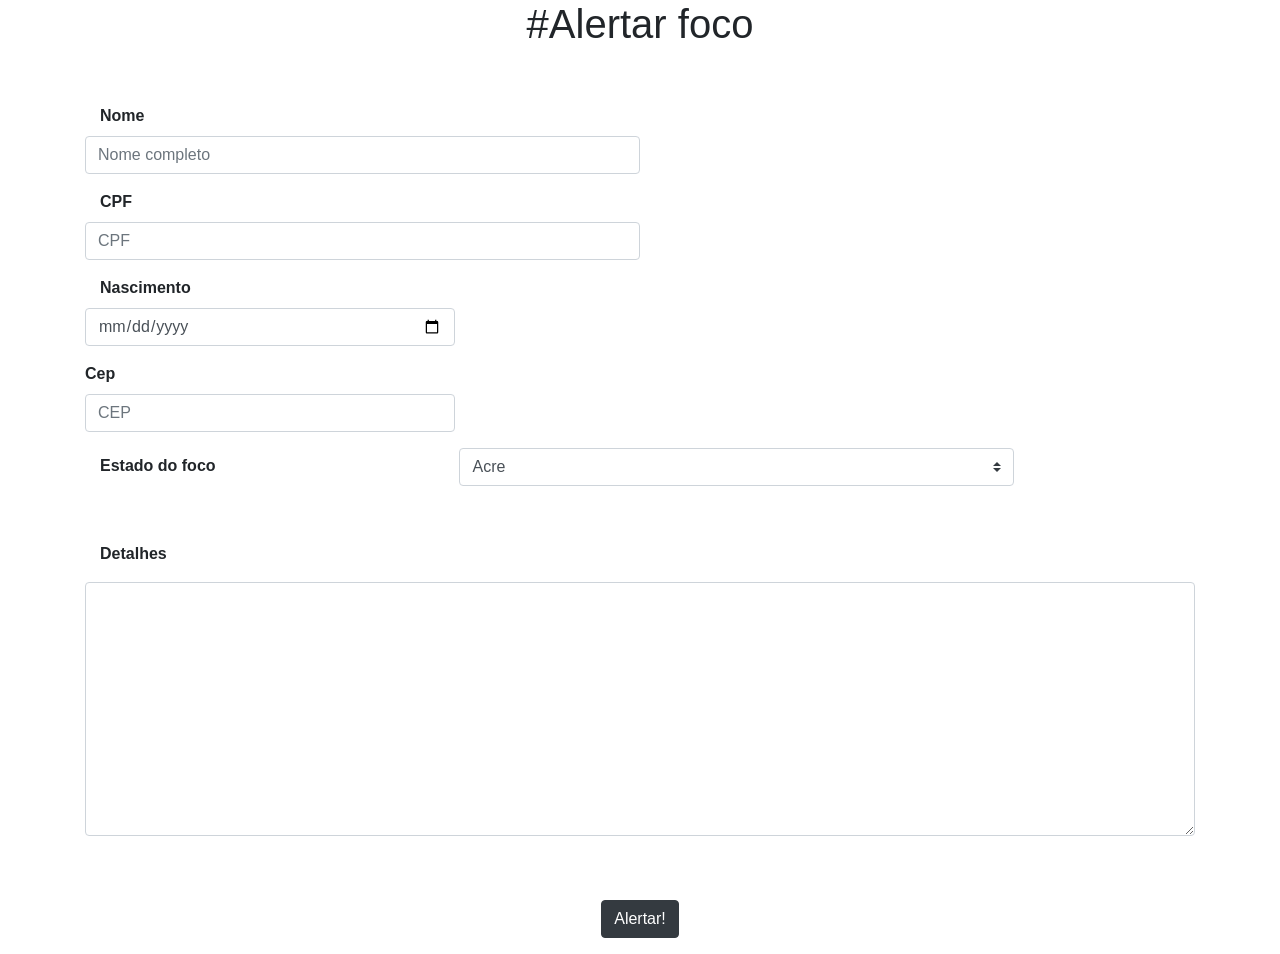
==== views/alerta.html @ d05313d4 "@jonasdsg - Telas" ====
<!DOCTYPE html>
<html lang="en">
<head>
    <meta charset="UTF-8">
    <meta name="viewport" content="width=device-width, initial-scale=1.0">
    <title>Informar Foco de queimada/incêndio</title>
    <link rel="stylesheet" href="https://stackpath.bootstrapcdn.com/bootstrap/4.5.0/css/bootstrap.min.css" integrity="sha384-9aIt2nRpC12Uk9gS9baDl411NQApFmC26EwAOH8WgZl5MYYxFfc+NcPb1dKGj7Sk" crossorigin="anonymous">
</head>
<body>
    <header class="container d-flex justify-content-center">
        <h1>#Alertar foco</h1>
    </header>

    <main>
        <div class="container mt-5">
            <form novalidate class="needs-validation" method="POST">
                <div class="form-group">
                    <label for="nome" class="col-md-2 form-control-label"><strong>Nome</strong></label>
                    <input type="text" name="nome" id="nome" placeholder="Nome completo" class="form-control col-md-6" required>
                </div>
                
                <!-- é possível validar dados e saber se a pessoa existe somente com o cpf e data de nascimento, porém essa funcionalidade ficará desabilitada.  -->

                <div class="form-group">
                    <label for="cpf" class="col-md-2 form-control-label"><strong>CPF</strong></label>
                    <input type="text" name="cpf" id="cpf" placeholder="CPF" class="form-control col-md-6" required>
                </div>
                <div class="form-group">
                    <label for="nasc" class="col-md-2 form-control-label"><strong>Nascimento</strong></label>
                    <input type="date" name="nasc" id="nasc" class="form-control col-md-4" placeholder="NASCIMENTO" required>
                </div>

                <!-- validar o endereço https://viacep.com.br/ws/01001000/json/ -->
                <div class="form-group">
                    <label for="cep" class="form-control-label"><strong>Cep</strong></label>
                    <input type="text" name="cep" id="cep" class="form-control col-md-4" placeholder="CEP" required>
                </div>

                <div class="form-gorup">
                    <label for="estado" class="col-md-4 form-control-label"><strong>Estado do foco</strong></label>
                    <select name="estado" id="estado" class="custom-select col-md-6">
                        <option value="AC">Acre</option>
                        <option value="AL">Alagoas</option>
                        <option value="AP">Amapá</option>
                        <option value="AM">Amazonas</option>
                        <option value="BA">Bahia</option>
                        <option value="CE">Ceará</option>
                        <option value="DF">Distrito Federal</option>
                        <option value="ES">Espírito Santo</option>
                        <option value="GO">Goiás</option>
                        <option value="MA">Maranhão</option>
                        <option value="MT">Mato Grosso</option>
                        <option value="MS">Mato Grosso do Sul</option>
                        <option value="MG">Minas Gerais</option>
                        <option value="PA">Pará</option>
                        <option value="PB">Paraíba</option>
                        <option value="PR">Paraná</option>
                        <option value="PE">Pernambuco</option>
                        <option value="PI">Piauí</option>
                        <option value="RJ">Rio de Janeiro</option>
                        <option value="RN">Rio Grande do Norte</option>
                        <option value="RS">Rio Grande do Sul</option>
                        <option value="RO">Rondônia</option>
                        <option value="RR">Roraima</option>
                        <option value="SC">Santa Catarina</option>
                        <option value="SP">São Paulo</option>
                        <option value="SE">Sergipe</option>
                        <option value="TO">Tocantins</option>
                    </select>
                </div>
            </div>
            <div class="container form-group d-flex flex-column mt-5">
                <label for="detalhes" class="col-md-2 form-control-label mt-2"><strong>Detalhes</strong></label>
                <textarea name="detalhes" id="detalhes" cols="30" rows="10" class="align-items-center col-md-12  form-control mt-2 "></textarea>
            </div>
            
            <div class="container d-flex justify-content-center">
                <div class="form-group align-items-center">
                    <button type="submit" class="btn btn-dark mt-5">Alertar!</button>
                </div>
            </div>

        </form>
    

    </main>
    <script src="https://code.jquery.com/jquery-3.5.1.slim.min.js" integrity="sha384-DfXdz2htPH0lsSSs5nCTpuj/zy4C+OGpamoFVy38MVBnE+IbbVYUew+OrCXaRkfj" crossorigin="anonymous"></script>
    <script src="https://cdn.jsdelivr.net/npm/popper.js@1.16.0/dist/umd/popper.min.js" integrity="sha384-Q6E9RHvbIyZFJoft+2mJbHaEWldlvI9IOYy5n3zV9zzTtmI3UksdQRVvoxMfooAo" crossorigin="anonymous"></script>
    <script src="https://stackpath.bootstrapcdn.com/bootstrap/4.5.0/js/bootstrap.min.js" integrity="sha384-OgVRvuATP1z7JjHLkuOU7Xw704+h835Lr+6QL9UvYjZE3Ipu6Tp75j7Bh/kR0JKI" crossorigin="anonymous"></script>
   
   <script>
        
        $(()=>{
            $('form').on('submit', e =>{
                const form = e.target;

                if(form.checkValidity()===false){
                    e.preventDefault();
                    e.stopPropagation();
                }

                $(form).addClass('was-validated');
            });
        });

    </script>

</body>
</html>
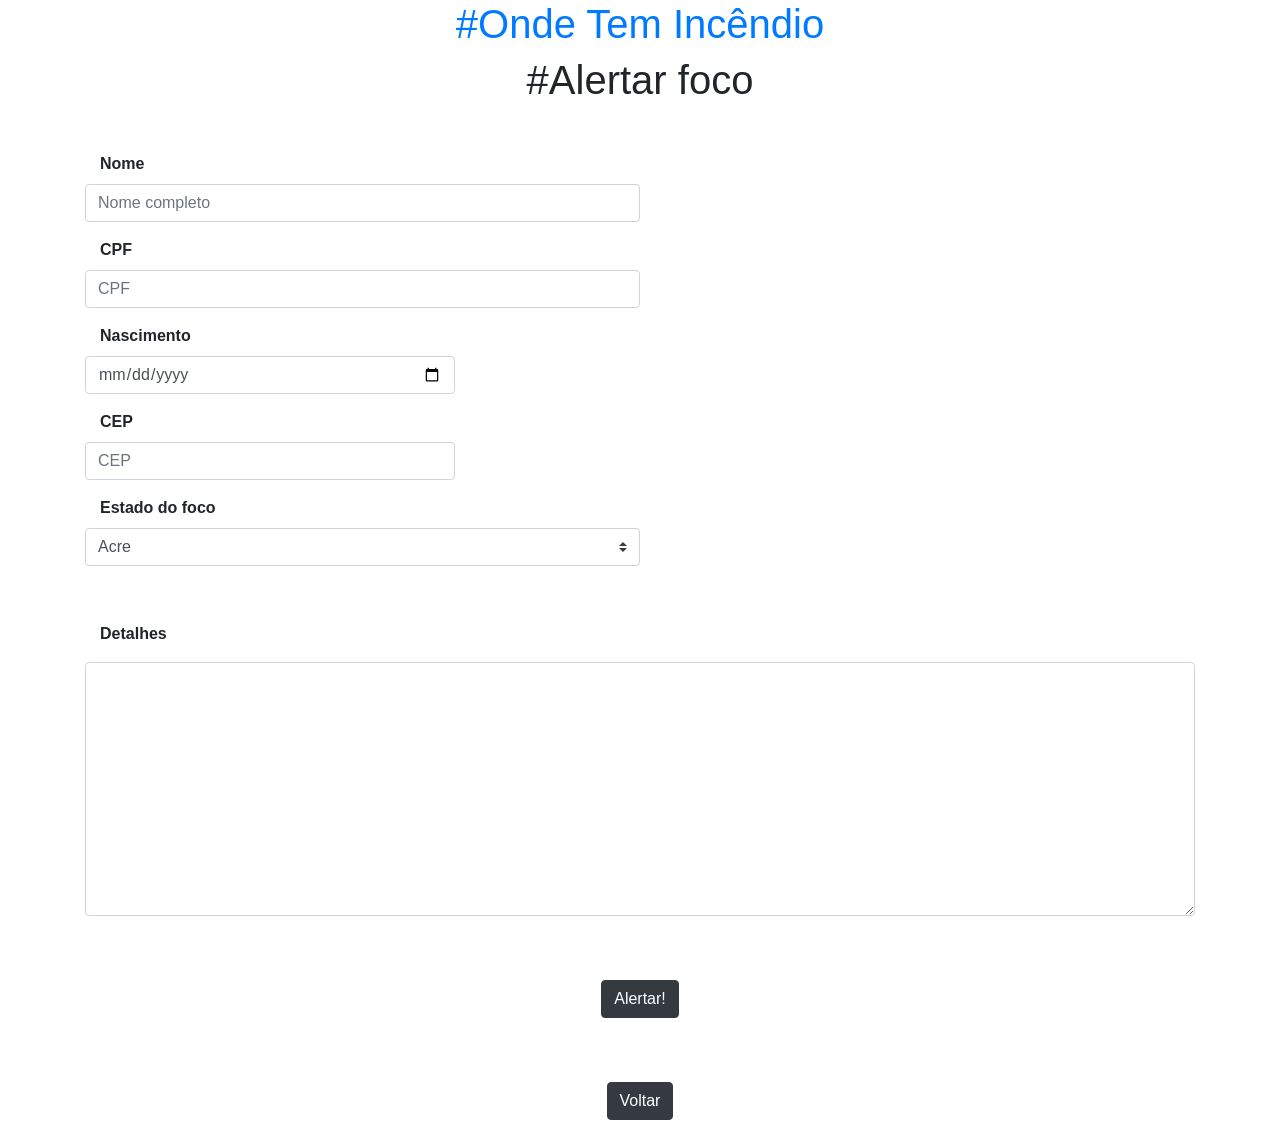
==== commit da4d209d: "Ajuste de Navegação Agora o usuário pode voltar para a página principal clicando no título do sistem" ====
--- a/views/alerta.html
+++ b/views/alerta.html
@@ -1,15 +1,22 @@
 <!DOCTYPE html>
 <html lang="en">
+
 <head>
     <meta charset="UTF-8">
     <meta name="viewport" content="width=device-width, initial-scale=1.0">
     <title>Informar Foco de queimada/incêndio</title>
     <link rel="stylesheet" href="https://stackpath.bootstrapcdn.com/bootstrap/4.5.0/css/bootstrap.min.css" integrity="sha384-9aIt2nRpC12Uk9gS9baDl411NQApFmC26EwAOH8WgZl5MYYxFfc+NcPb1dKGj7Sk" crossorigin="anonymous">
 </head>
+
 <body>
     <header class="container d-flex justify-content-center">
-        <h1>#Alertar foco</h1>
+        <h1><a href="main.html">#Onde Tem Incêndio</a></h1><br>
+        <!-- Pode ser um .png com a logo do sistema -->
     </header>
+
+    <div>
+        <h1 style="text-align:center;">#Alertar foco</h1>
+    </div>
 
     <main>
         <div class="container mt-5">
@@ -18,7 +25,7 @@
                     <label for="nome" class="col-md-2 form-control-label"><strong>Nome</strong></label>
                     <input type="text" name="nome" id="nome" placeholder="Nome completo" class="form-control col-md-6" required>
                 </div>
-                
+
                 <!-- é possível validar dados e saber se a pessoa existe somente com o cpf e data de nascimento, porém essa funcionalidade ficará desabilitada.  -->
 
                 <div class="form-group">
@@ -32,12 +39,12 @@
 
                 <!-- validar o endereço https://viacep.com.br/ws/01001000/json/ -->
                 <div class="form-group">
-                    <label for="cep" class="form-control-label"><strong>Cep</strong></label>
+                    <label for="cep" class="col-md-2 form-control-label"><strong>CEP</strong></label>
                     <input type="text" name="cep" id="cep" class="form-control col-md-4" placeholder="CEP" required>
                 </div>
 
                 <div class="form-gorup">
-                    <label for="estado" class="col-md-4 form-control-label"><strong>Estado do foco</strong></label>
+                    <label for="estado" class="col-md-4 form-control-label"><strong>Estado do foco</strong></label><br>
                     <select name="estado" id="estado" class="custom-select col-md-6">
                         <option value="AC">Acre</option>
                         <option value="AL">Alagoas</option>
@@ -68,42 +75,49 @@
                         <option value="TO">Tocantins</option>
                     </select>
                 </div>
+        </div>
+        <div class="container form-group d-flex flex-column mt-5">
+            <label for="detalhes" class="col-md-2 form-control-label mt-2"><strong>Detalhes</strong></label>
+            <textarea name="detalhes" id="detalhes" cols="30" rows="10" class="align-items-center col-md-12  form-control mt-2 "></textarea>
+        </div>
+
+        <div class="container d-flex justify-content-center">
+            <div class="form-group align-items-center">
+                <button type="submit" class="btn btn-dark mt-5">Alertar!</button>
             </div>
-            <div class="container form-group d-flex flex-column mt-5">
-                <label for="detalhes" class="col-md-2 form-control-label mt-2"><strong>Detalhes</strong></label>
-                <textarea name="detalhes" id="detalhes" cols="30" rows="10" class="align-items-center col-md-12  form-control mt-2 "></textarea>
+        </div>
+
+        <div class="container d-flex justify-content-center">
+            <div class="form-group align-items-center">
+                <a href="main.html">
+                    <div class="btn btn-dark mt-5">Voltar</div>
+                </a>
             </div>
-            
-            <div class="container d-flex justify-content-center">
-                <div class="form-group align-items-center">
-                    <button type="submit" class="btn btn-dark mt-5">Alertar!</button>
-                </div>
-            </div>
+        </div>
 
         </form>
-    
+
 
     </main>
     <script src="https://code.jquery.com/jquery-3.5.1.slim.min.js" integrity="sha384-DfXdz2htPH0lsSSs5nCTpuj/zy4C+OGpamoFVy38MVBnE+IbbVYUew+OrCXaRkfj" crossorigin="anonymous"></script>
     <script src="https://cdn.jsdelivr.net/npm/popper.js@1.16.0/dist/umd/popper.min.js" integrity="sha384-Q6E9RHvbIyZFJoft+2mJbHaEWldlvI9IOYy5n3zV9zzTtmI3UksdQRVvoxMfooAo" crossorigin="anonymous"></script>
     <script src="https://stackpath.bootstrapcdn.com/bootstrap/4.5.0/js/bootstrap.min.js" integrity="sha384-OgVRvuATP1z7JjHLkuOU7Xw704+h835Lr+6QL9UvYjZE3Ipu6Tp75j7Bh/kR0JKI" crossorigin="anonymous"></script>
-   
-   <script>
-        
-        $(()=>{
-            $('form').on('submit', e =>{
+
+    <script>
+        $(() => {
+            $('form').on('submit', e => {
                 const form = e.target;
 
-                if(form.checkValidity()===false){
+                if (form.checkValidity() === false) {
                     e.preventDefault();
                     e.stopPropagation();
                 }
 
                 $(form).addClass('was-validated');
             });
-        });
-
+        })
     </script>
 
 </body>
+
 </html>
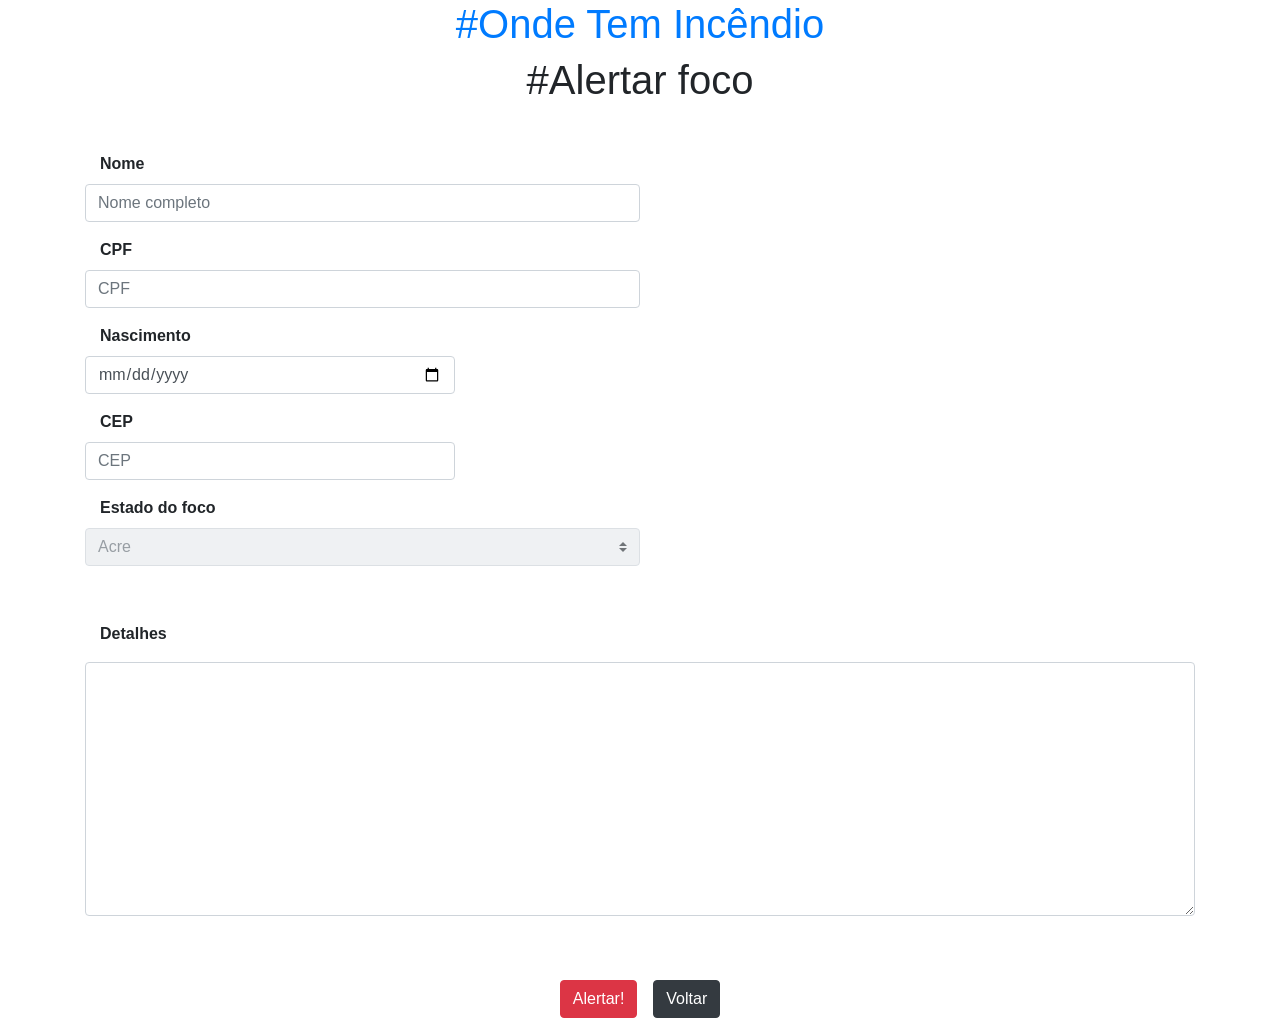
==== commit 9e6c7864: "Criado models e controllers" ====
--- a/views/alerta.html
+++ b/views/alerta.html
@@ -45,7 +45,7 @@
 
                 <div class="form-gorup">
                     <label for="estado" class="col-md-4 form-control-label"><strong>Estado do foco</strong></label><br>
-                    <select name="estado" id="estado" class="custom-select col-md-6">
+                    <select name="estado" id="estado" class="custom-select col-md-6" disabled>
                         <option value="AC">Acre</option>
                         <option value="AL">Alagoas</option>
                         <option value="AP">Amapá</option>
@@ -81,19 +81,17 @@
             <textarea name="detalhes" id="detalhes" cols="30" rows="10" class="align-items-center col-md-12  form-control mt-2 "></textarea>
         </div>
 
-        <div class="container d-flex justify-content-center">
+        <div class="container d-flex flex-row justify-content-center">
             <div class="form-group align-items-center">
-                <button type="submit" class="btn btn-dark mt-5">Alertar!</button>
+                <button type="submit" class="btn btn-danger mt-5" id="alertar">Alertar!</button>
             </div>
-        </div>
-
-        <div class="container d-flex justify-content-center">
-            <div class="form-group align-items-center">
+            <div class="form-group align-items-center ml-3">
                 <a href="main.html">
                     <div class="btn btn-dark mt-5">Voltar</div>
                 </a>
             </div>
         </div>
+
 
         </form>
 
@@ -102,21 +100,7 @@
     <script src="https://code.jquery.com/jquery-3.5.1.slim.min.js" integrity="sha384-DfXdz2htPH0lsSSs5nCTpuj/zy4C+OGpamoFVy38MVBnE+IbbVYUew+OrCXaRkfj" crossorigin="anonymous"></script>
     <script src="https://cdn.jsdelivr.net/npm/popper.js@1.16.0/dist/umd/popper.min.js" integrity="sha384-Q6E9RHvbIyZFJoft+2mJbHaEWldlvI9IOYy5n3zV9zzTtmI3UksdQRVvoxMfooAo" crossorigin="anonymous"></script>
     <script src="https://stackpath.bootstrapcdn.com/bootstrap/4.5.0/js/bootstrap.min.js" integrity="sha384-OgVRvuATP1z7JjHLkuOU7Xw704+h835Lr+6QL9UvYjZE3Ipu6Tp75j7Bh/kR0JKI" crossorigin="anonymous"></script>
-
-    <script>
-        $(() => {
-            $('form').on('submit', e => {
-                const form = e.target;
-
-                if (form.checkValidity() === false) {
-                    e.preventDefault();
-                    e.stopPropagation();
-                }
-
-                $(form).addClass('was-validated');
-            });
-        })
-    </script>
+    <script src="../controller/AlertarController.js"></script>
 
 </body>
 
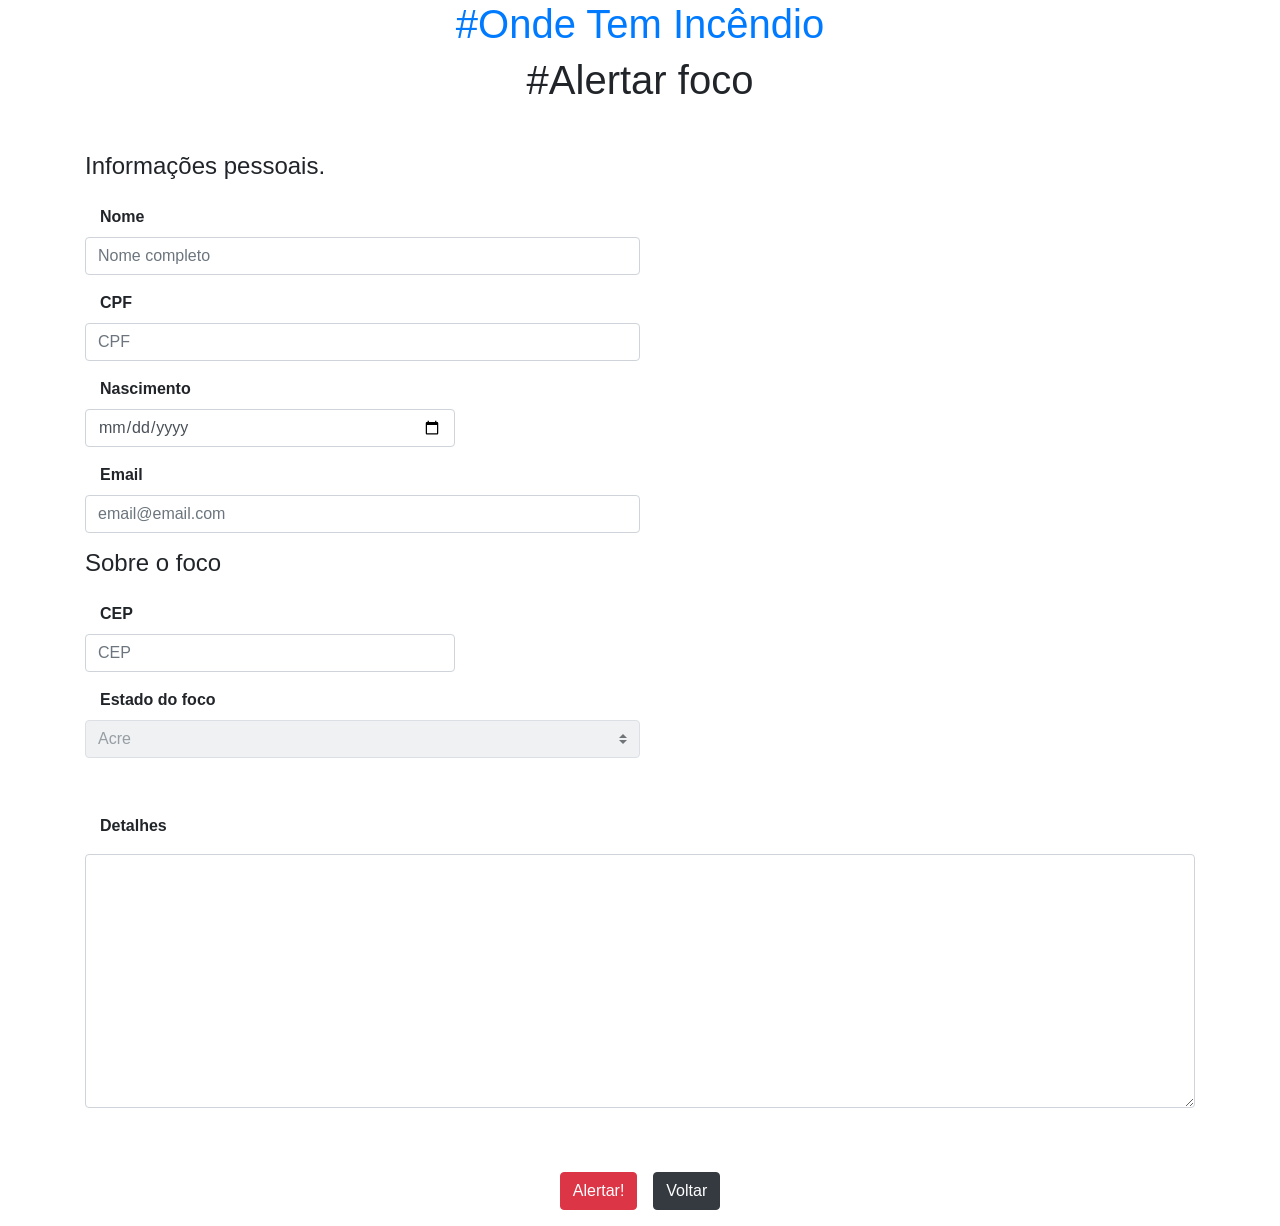
==== commit e0a2c58b: "adição de componentes" ====
--- a/views/alerta.html
+++ b/views/alerta.html
@@ -21,24 +21,33 @@
     <main>
         <div class="container mt-5">
             <form novalidate class="needs-validation" method="POST">
-                <div class="form-group">
+                <h4>Informações pessoais.</h4>
+
+                <div class="form-group mt-4">
                     <label for="nome" class="col-md-2 form-control-label"><strong>Nome</strong></label>
                     <input type="text" name="nome" id="nome" placeholder="Nome completo" class="form-control col-md-6" required>
                 </div>
 
                 <!-- é possível validar dados e saber se a pessoa existe somente com o cpf e data de nascimento, porém essa funcionalidade ficará desabilitada.  -->
-
+                <!-- a api que realiza esse processo é: https://www.sintegraws.com.br/api/documentacao-api-receita-federal-cpf.php-->
                 <div class="form-group">
                     <label for="cpf" class="col-md-2 form-control-label"><strong>CPF</strong></label>
                     <input type="text" name="cpf" id="cpf" placeholder="CPF" class="form-control col-md-6" required>
                 </div>
+
                 <div class="form-group">
                     <label for="nasc" class="col-md-2 form-control-label"><strong>Nascimento</strong></label>
                     <input type="date" name="nasc" id="nasc" class="form-control col-md-4" placeholder="NASCIMENTO" required>
                 </div>
 
+                <div class="form-group">
+                    <label for="email" class="col-md-2 form-control-label"><strong>Email</strong></label>
+                    <input type="text" name="email" id="email" placeholder="email@email.com" class="form-control col-md-6" required>
+                </div>
+
+                <h4>Sobre o foco</h4>
                 <!-- validar o endereço https://viacep.com.br/ws/01001000/json/ -->
-                <div class="form-group">
+                <div class="form-group mt-4">
                     <label for="cep" class="col-md-2 form-control-label"><strong>CEP</strong></label>
                     <input type="text" name="cep" id="cep" class="form-control col-md-4" placeholder="CEP" required>
                 </div>
@@ -100,6 +109,8 @@
     <script src="https://code.jquery.com/jquery-3.5.1.slim.min.js" integrity="sha384-DfXdz2htPH0lsSSs5nCTpuj/zy4C+OGpamoFVy38MVBnE+IbbVYUew+OrCXaRkfj" crossorigin="anonymous"></script>
     <script src="https://cdn.jsdelivr.net/npm/popper.js@1.16.0/dist/umd/popper.min.js" integrity="sha384-Q6E9RHvbIyZFJoft+2mJbHaEWldlvI9IOYy5n3zV9zzTtmI3UksdQRVvoxMfooAo" crossorigin="anonymous"></script>
     <script src="https://stackpath.bootstrapcdn.com/bootstrap/4.5.0/js/bootstrap.min.js" integrity="sha384-OgVRvuATP1z7JjHLkuOU7Xw704+h835Lr+6QL9UvYjZE3Ipu6Tp75j7Bh/kR0JKI" crossorigin="anonymous"></script>
+    <!--<script src="../model/Pessoa.js" type="module"></script>
+    <script src="../model/Foco.js" type="module"></script>-->
     <script src="../controller/AlertarController.js"></script>
 
 </body>
